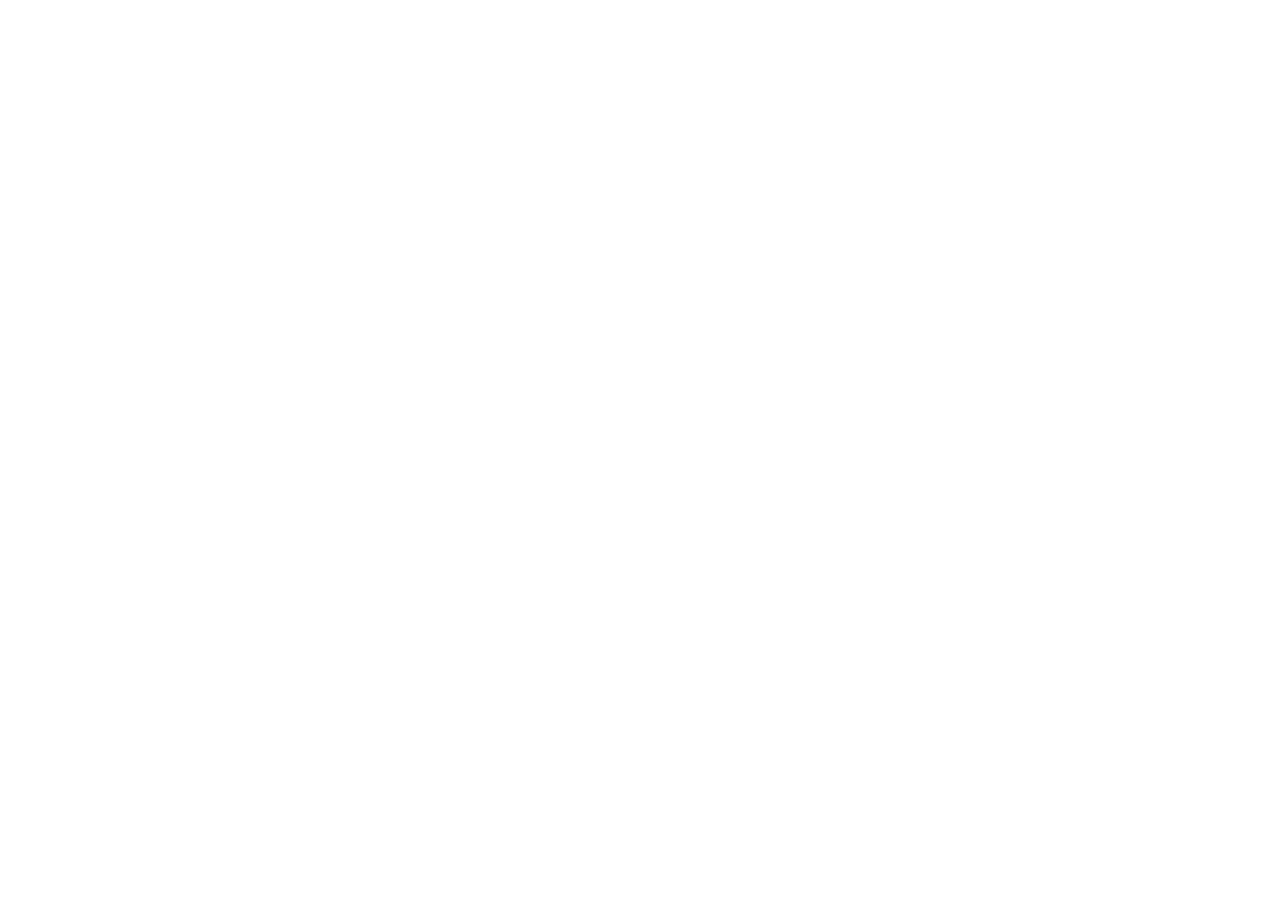
==== index.html @ 29b885c7 "update" ====
<!DOCTYPE html>
<html>
    <head>
        <meta charset="UTF-8">
        <meta name="viewport" content="width=device-width, initial-scale=1">
        <title>虚空仪表盘</title>
    </head>
    <body>
        <script type="module">
            import * as ksu from './kernelsu.js';
            // 引入 KernelSU 的 JavaScript API
            window.ksu = ksu;
            // 挂载到 ksu 命名空间以便调用
        </script>
        <script async>
            // 后续处理
        </script>
    </body>
</html>
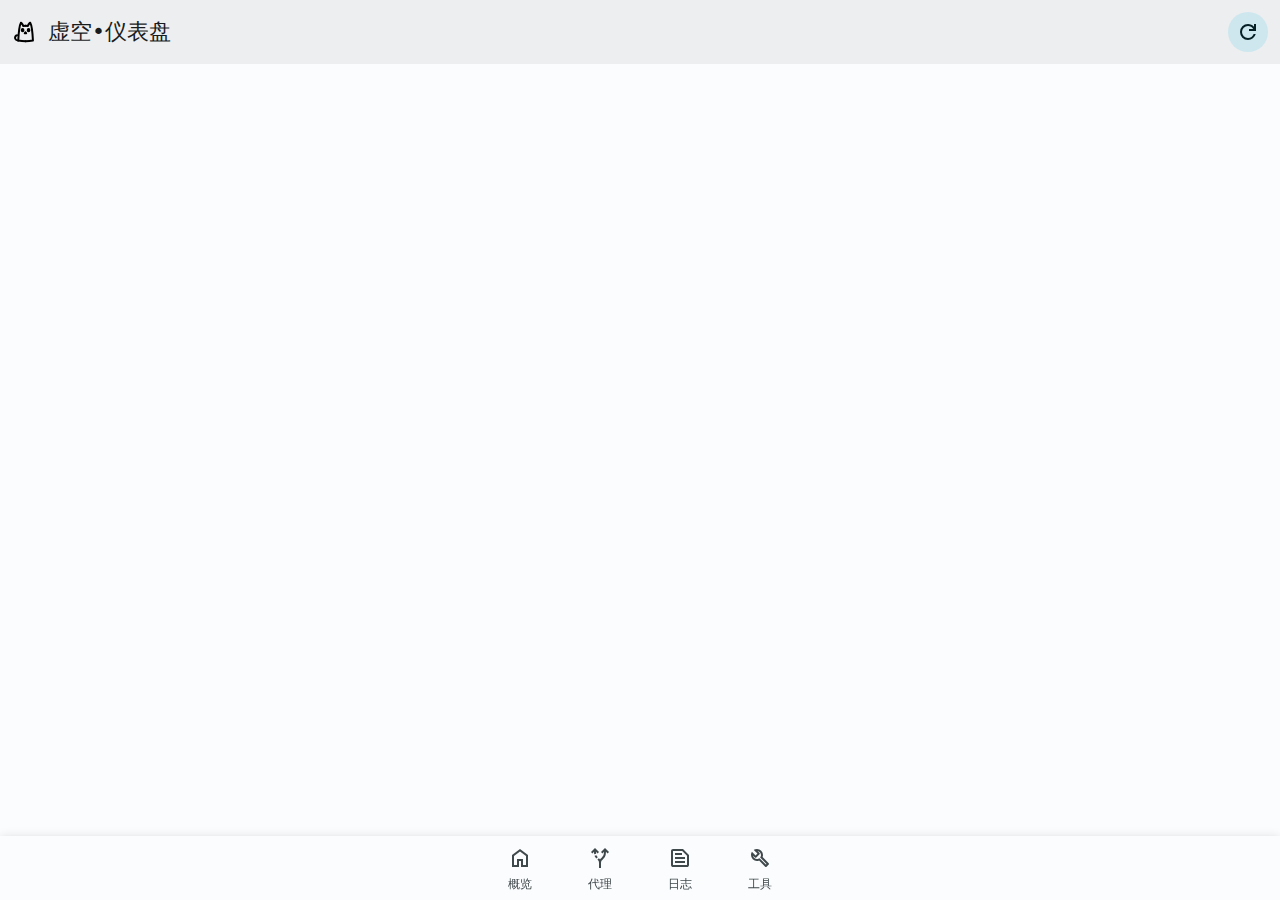
==== commit 2a1b52b4: "update" ====
--- a/index.html
+++ b/index.html
@@ -3,17 +3,93 @@
     <head>
         <meta charset="UTF-8">
         <meta name="viewport" content="width=device-width, initial-scale=1">
-        <title>虚空仪表盘</title>
+        <link rel="stylesheet" href="./global.css">
+        <!-- 引入全局样式 -->
+        <title>虚空•仪表盘</title>
     </head>
     <body>
         <script type="module">
-            import * as ksu from './kernelsu.js';
-            // 引入 KernelSU 的 JavaScript API
-            window.ksu = ksu;
-            // 挂载到 ksu 命名空间以便调用
+            import * as kernelsu from './kernelsu.js';
+            // 引入 KernelSU 的 JavaScript API，以便执行适用于 KernelSU Webview 的操作
+            window.sys = kernelsu;
+            // 挂载到全局命名空间 sys 以便调用
         </script>
-        <script async>
-            // 后续处理
-        </script>
+        <s-page theme="light">
+        <!-- dev 预设主题目前为 dark -->
+            <s-appbar>
+                <s-icon slot="navigation">
+                    <svg width="800px" height="800px" viewBox="0 0 48 48" xmlns="http://www.w3.org/2000/svg">
+                        <defs>
+                            <style>
+                                .a, .b {
+                                    fill: none;
+                                    stroke: #000000;
+                                    stroke-linecap: round;
+                                    stroke-width: 4;
+                                }
+                                .a {
+                                    stroke-linejoin: round;
+                                }
+                                .b {
+                                    stroke-miterlimit: 5.7143;
+                                }
+                            </style>
+                        </defs>
+                        <path class="a" d="M27.19,42.5a89.0444,89.0444,0,0,1-14.6813-1.5725S13.94,12.3721,17.9209,5.5357c-.13-.297,2.9919,1.2125,4.4218,6.2665a25.5569,25.5569,0,0,1,4.8471-.47"/>
+                        <ellipse class="a" cx="21.2404" cy="20.3089" rx="1.6708" ry="2.1301"/>
+                        <path class="a" d="M27.19,42.5a89.0444,89.0444,0,0,0,14.6813-1.5725S40.44,12.3721,36.4583,5.5357c.03-.2006-3.59,1.7549-4.4218,6.2665a25.5582,25.5582,0,0,0-4.8471-.47"/>
+                        <ellipse class="a" cx="33.1398" cy="20.3089" rx="1.6708" ry="2.1301"/>
+                        <path class="b" d="M12.5083,40.927C10.5777,40.6,7.56,40.6178,6.4685,37.44c-1.0674-3.107.4377-6.6708,3.7411-7.0453"/>
+                        <path class="b" d="M25.4634,26.3872a1.4666,1.4666,0,0,0,1.4726-1.4725"/>
+                        <path class="b" d="M28.4091,26.3872a1.4666,1.4666,0,0,1-1.4726-1.4725"/>
+                    </svg>
+                </s-icon>
+                <div slot="headline">虚空•仪表盘</div>
+                <s-icon-button type="filled-tonal" slot="action">
+                    <s-icon>
+                        <svg xmlns="http://www.w3.org/2000/svg" viewBox="0 -960 960 960">
+                            <path d="M480-160q-134 0-227-93t-93-227q0-134 93-227t227-93q69 0 132 28.5T720-690v-110h80v280H520v-80h168q-32-56-87.5-88T480-720q-100 0-170 70t-70 170q0 100 70 170t170 70q77 0 139-44t87-116h84q-28 106-114 173t-196 67Z"></path>
+                        </svg>
+                    </s-icon>
+                </s-icon-button>
+            </s-appbar>
+            <!-- 应用栏组件 -->
+            <s-navigation>
+                <s-navigation-item onclick="goto('home');">
+                    <s-icon type="home" slot="icon"></s-icon>
+                    <div slot="text">概览</div>
+                </s-navigation-item>
+                <s-navigation-item onclick="goto('proxy');">
+                    <s-icon slot="icon">
+                        <svg xmlns="http://www.w3.org/2000/svg" viewBox="0 -960 960 960">
+                            <path d="M440-80v-200q0-56-17-83t-45-53l57-57q12 11 23 23.5t22 26.5q14-19 28.5-33.5T538-485q38-35 69-81t33-161l-63 63-57-56 160-160 160 160-56 56-64-63q-2 143-44 203.5T592-425q-32 29-52 56.5T520-280v200h-80ZM248-633q-4-20-5.5-44t-2.5-50l-64 63-56-56 160-160 160 160-57 56-63-62q0 21 2 39.5t4 34.5l-78 19Zm86 176q-20-21-38.5-49T263-575l77-19q10 27 23 46t28 34l-57 57Z"></path>
+                        </svg>
+                    </s-icon>
+                    <div slot="text">代理</div>
+                </s-navigation-item>
+                <s-navigation-item onclick="goto('log');">
+                    <s-icon slot="icon">
+                        <svg xmlns="http://www.w3.org/2000/svg" viewBox="0 -960 960 960">
+                            <path d="M200-200h560v-367L567-760H200v560Zm0 80q-33 0-56.5-23.5T120-200v-560q0-33 23.5-56.5T200-840h400l240 240v400q0 33-23.5 56.5T760-120H200Zm80-160h400v-80H280v80Zm0-160h400v-80H280v80Zm0-160h280v-80H280v80Zm-80 400v-560 560Z"></path>
+                        </svg>
+                    </s-icon>
+                    <div slot="text">日志</div>
+                </s-navigation-item>
+                <s-navigation-item onclick="goto('tools');">
+                    <s-icon slot="icon">
+                        <svg xmlns="http://www.w3.org/2000/svg" viewBox="0 -960 960 960">
+                            <path d="M686-132 444-376q-20 8-40.5 12t-43.5 4q-100 0-170-70t-70-170q0-36 10-68.5t28-61.5l146 146 72-72-146-146q29-18 61.5-28t68.5-10q100 0 170 70t70 170q0 23-4 43.5T584-516l244 242q12 12 12 29t-12 29l-84 84q-12 12-29 12t-29-12Zm29-85 27-27-256-256q18-20 26-46.5t8-53.5q0-60-38.5-104.5T386-758l74 74q12 12 12 28t-12 28L332-500q-12 12-28 12t-28-12l-74-74q9 57 53.5 95.5T360-440q26 0 52-8t47-25l256 256ZM472-488Z"></path>
+                        </svg>
+                    </s-icon>
+                    <div slot="text">工具</div>
+                </s-navigation-item>
+            </s-navigation>
+            <!-- 导航栏组件，其上按键绑定页面切换函数 -->
+        </s-page>
+        <!-- Sober 推荐的页面根节点 -->
+        <script src="./sober.min.js"></script>
+        <!-- 引入 Sober 组件库 -->
+        <script src="./index.js"></script>
+        <!-- 引入 JavaScript 脚本以支持执行复杂动作 -->
     </body>
 </html>--- a/global.css
+++ b/global.css
@@ -0,0 +1,37 @@
+:not(:defined) {
+  visibility: hidden;
+}
+
+body {
+    margin: 0;
+    /* 删除多余间距 */
+    height: 100vh;
+    /* 设置高度 */
+}
+
+s-appbar {
+    position: fixed;
+    top: 0;
+    left: 0;
+    right: 0;
+}
+
+@media(max-width: 768px){
+  #container {
+    margin-top: 56px;
+  }
+}
+/* 窄屏幕时调整为应用栏留出的间距 */
+
+s-page {
+    height: 100vh;
+    width: 100%;
+}
+
+s-navigation {
+    width: 100%;
+    position: fixed;
+    bottom: 0;
+    left: 0;
+    right: 0;
+}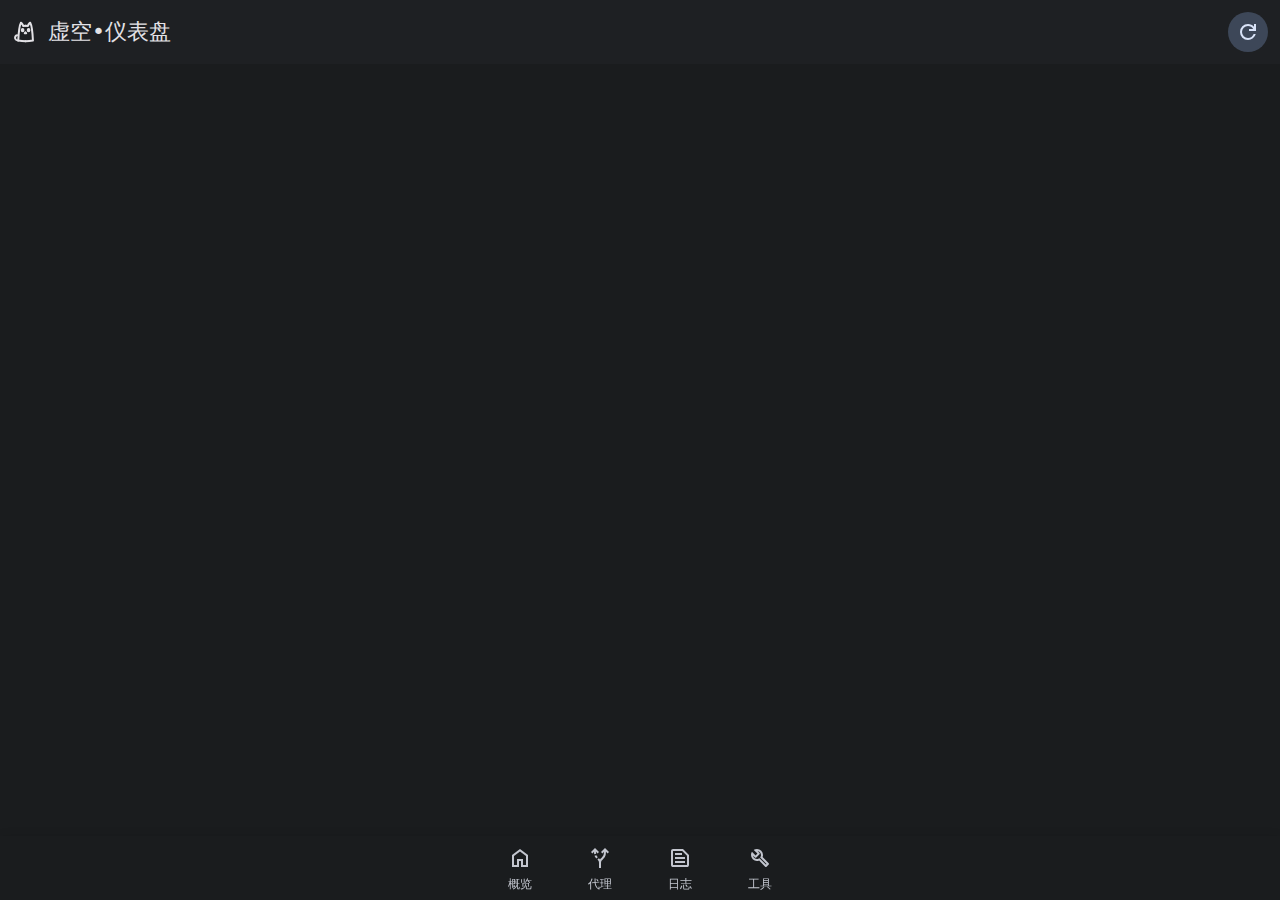
==== commit a4881e10: "update" ====
--- a/index.html
+++ b/index.html
@@ -5,7 +5,10 @@
         <meta name="viewport" content="width=device-width, initial-scale=1">
         <link rel="stylesheet" href="./global.css">
         <!-- 引入全局样式 -->
+        <link rel="stylesheet" href="./sober-theme.css">
+        <!-- 引入配色 -->
         <title>虚空•仪表盘</title>
+        <!-- 虽然看起来没什么用 -->
     </head>
     <body>
         <script type="module">
@@ -14,7 +17,7 @@
             window.sys = kernelsu;
             // 挂载到全局命名空间 sys 以便调用
         </script>
-        <s-page theme="light">
+        <s-page theme="dark">
         <!-- dev 预设主题目前为 dark -->
             <s-appbar>
                 <s-icon slot="navigation">
@@ -23,7 +26,7 @@
                             <style>
                                 .a, .b {
                                     fill: none;
-                                    stroke: #000000;
+                                    stroke: var(--s-color-on-background);
                                     stroke-linecap: round;
                                     stroke-width: 4;
                                 }
@@ -43,23 +46,32 @@
                         <path class="b" d="M25.4634,26.3872a1.4666,1.4666,0,0,0,1.4726-1.4725"/>
                         <path class="b" d="M28.4091,26.3872a1.4666,1.4666,0,0,1-1.4726-1.4725"/>
                     </svg>
+                    <!-- 这个内联矢量图真长 -->
                 </s-icon>
-                <div slot="headline">虚空•仪表盘</div>
-                <s-icon-button type="filled-tonal" slot="action">
-                    <s-icon>
-                        <svg xmlns="http://www.w3.org/2000/svg" viewBox="0 -960 960 960">
-                            <path d="M480-160q-134 0-227-93t-93-227q0-134 93-227t227-93q69 0 132 28.5T720-690v-110h80v280H520v-80h168q-32-56-87.5-88T480-720q-100 0-170 70t-70 170q0 100 70 170t170 70q77 0 139-44t87-116h84q-28 106-114 173t-196 67Z"></path>
-                        </svg>
-                    </s-icon>
-                </s-icon-button>
+                <div id="title" slot="headline">虚空•仪表盘</div>
+                <s-popup-menu slot="action">
+                    <s-icon-button type="filled-tonal" slot="trigger">
+                        <s-icon>
+                            <svg xmlns="http://www.w3.org/2000/svg" viewBox="0 -960 960 960">
+                                <path d="M480-160q-134 0-227-93t-93-227q0-134 93-227t227-93q69 0 132 28.5T720-690v-110h80v280H520v-80h168q-32-56-87.5-88T480-720q-100 0-170 70t-70 170q0 100 70 170t170 70q77 0 139-44t87-116h84q-28 106-114 173t-196 67Z"></path>
+                            </svg>
+                        </s-icon>
+                    </s-icon-button>
+                    <s-popup-menu-item>重载仪表板</s-popup-menu-item>
+                    <s-popup-menu-item>重载内核</s-popup-menu-item>
+                    <s-popup-menu-item>重启内核</s-popup-menu-item>
+                </s-popup-menu>
+                <!-- 用于重载的下拉菜单 -->
             </s-appbar>
             <!-- 应用栏组件 -->
-            <s-navigation>
-                <s-navigation-item onclick="goto('home');">
+            <div id="container"></div>
+            <!-- 内容容器 -->
+            <s-navigation id="nav">
+                <s-navigation-item value="home" onclick="goto('home');">
                     <s-icon type="home" slot="icon"></s-icon>
                     <div slot="text">概览</div>
                 </s-navigation-item>
-                <s-navigation-item onclick="goto('proxy');">
+                <s-navigation-item value="proxy" onclick="goto('proxy');">
                     <s-icon slot="icon">
                         <svg xmlns="http://www.w3.org/2000/svg" viewBox="0 -960 960 960">
                             <path d="M440-80v-200q0-56-17-83t-45-53l57-57q12 11 23 23.5t22 26.5q14-19 28.5-33.5T538-485q38-35 69-81t33-161l-63 63-57-56 160-160 160 160-56 56-64-63q-2 143-44 203.5T592-425q-32 29-52 56.5T520-280v200h-80ZM248-633q-4-20-5.5-44t-2.5-50l-64 63-56-56 160-160 160 160-57 56-63-62q0 21 2 39.5t4 34.5l-78 19Zm86 176q-20-21-38.5-49T263-575l77-19q10 27 23 46t28 34l-57 57Z"></path>
@@ -67,7 +79,7 @@
                     </s-icon>
                     <div slot="text">代理</div>
                 </s-navigation-item>
-                <s-navigation-item onclick="goto('log');">
+                <s-navigation-item value="log" onclick="goto('log');">
                     <s-icon slot="icon">
                         <svg xmlns="http://www.w3.org/2000/svg" viewBox="0 -960 960 960">
                             <path d="M200-200h560v-367L567-760H200v560Zm0 80q-33 0-56.5-23.5T120-200v-560q0-33 23.5-56.5T200-840h400l240 240v400q0 33-23.5 56.5T760-120H200Zm80-160h400v-80H280v80Zm0-160h400v-80H280v80Zm0-160h280v-80H280v80Zm-80 400v-560 560Z"></path>
@@ -75,7 +87,7 @@
                     </s-icon>
                     <div slot="text">日志</div>
                 </s-navigation-item>
-                <s-navigation-item onclick="goto('tools');">
+                <s-navigation-item value="tools" onclick="goto('tools');">
                     <s-icon slot="icon">
                         <svg xmlns="http://www.w3.org/2000/svg" viewBox="0 -960 960 960">
                             <path d="M686-132 444-376q-20 8-40.5 12t-43.5 4q-100 0-170-70t-70-170q0-36 10-68.5t28-61.5l146 146 72-72-146-146q29-18 61.5-28t68.5-10q100 0 170 70t70 170q0 23-4 43.5T584-516l244 242q12 12 12 29t-12 29l-84 84q-12 12-29 12t-29-12Zm29-85 27-27-256-256q18-20 26-46.5t8-53.5q0-60-38.5-104.5T386-758l74 74q12 12 12 28t-12 28L332-500q-12 12-28 12t-28-12l-74-74q9 57 53.5 95.5T360-440q26 0 52-8t47-25l256 256ZM472-488Z"></path>
--- a/sober-theme.css
+++ b/sober-theme.css
@@ -0,0 +1,66 @@
+s-page {
+  --s-color-primary: #205fa6;
+  --s-color-on-primary: #ffffff;
+  --s-color-primary-container: #d5e3ff;
+  --s-color-on-primary-container: #001c3b;
+  --s-color-secondary: #555f71;
+  --s-color-on-secondary: #ffffff;
+  --s-color-secondary-container: #d9e3f8;
+  --s-color-on-secondary-container: #121c2b;
+  --s-color-tertiary: #6e5676;
+  --s-color-on-tertiary: #ffffff;
+  --s-color-tertiary-container: #f7d8ff;
+  --s-color-on-tertiary-container: #271430;
+  --s-color-error: #ba1a1a;
+  --s-color-on-error: #ffffff;
+  --s-color-error-container: #ffdad6;
+  --s-color-on-error-container: #410002;
+  --s-color-background: #fdfcff;
+  --s-color-on-background: #1a1c1e;
+  --s-color-outline: #74777f;
+  --s-color-outline-variant: #c3c6cf;
+  --s-color-surface: #fdfcff;
+  --s-color-on-surface: #1a1c1e;
+  --s-color-surface-variant: #e0e2ec;
+  --s-color-on-surface-variant: #43474e;
+  --s-color-inverse-surface: #2f3033;
+  --s-color-inverse-on-surface: #f1f0f4;
+  --s-color-inverse-primary: #a6c8ff;
+  --s-color-surface-container: #eeedf1;
+  --s-color-surface-container-lowest: #e3e2e6;
+  --s-color-surface-container-low: #e9e7eb;
+  --s-color-surface-container-high: #f4f3f7;
+  --s-color-surface-container-highest: #ffffff;
+  --s-color-dark-primary: #a6c8ff;
+  --s-color-dark-on-primary: #00315f;
+  --s-color-dark-primary-container: #004786;
+  --s-color-dark-on-primary-container: #d5e3ff;
+  --s-color-dark-secondary: #bdc7dc;
+  --s-color-dark-on-secondary: #273141;
+  --s-color-dark-secondary-container: #3d4758;
+  --s-color-dark-on-secondary-container: #d9e3f8;
+  --s-color-dark-tertiary: #dabde2;
+  --s-color-dark-on-tertiary: #3d2846;
+  --s-color-dark-tertiary-container: #553f5d;
+  --s-color-dark-on-tertiary-container: #f7d8ff;
+  --s-color-dark-error: #ffb4ab;
+  --s-color-dark-on-error: #690005;
+  --s-color-dark-error-container: #93000a;
+  --s-color-dark-on-error-container: #ffb4ab;
+  --s-color-dark-background: #1a1c1e;
+  --s-color-dark-on-background: #e3e2e6;
+  --s-color-dark-outline: #8d9199;
+  --s-color-dark-outline-variant: #43474e;
+  --s-color-dark-surface: #1a1c1e;
+  --s-color-dark-on-surface: #e3e2e6;
+  --s-color-dark-surface-variant: #43474e;
+  --s-color-dark-on-surface-variant: #c3c6cf;
+  --s-color-dark-inverse-surface: #e3e2e6;
+  --s-color-dark-inverse-on-surface: #2f3033;
+  --s-color-dark-inverse-primary: #205fa6;
+  --s-color-dark-surface-container: #1e2023;
+  --s-color-dark-surface-container-lowest: #0d0e11;
+  --s-color-dark-surface-container-low: #1a1c1e;
+  --s-color-dark-surface-container-high: #292a2d;
+  --s-color-dark-surface-container-highest: #343538;
+}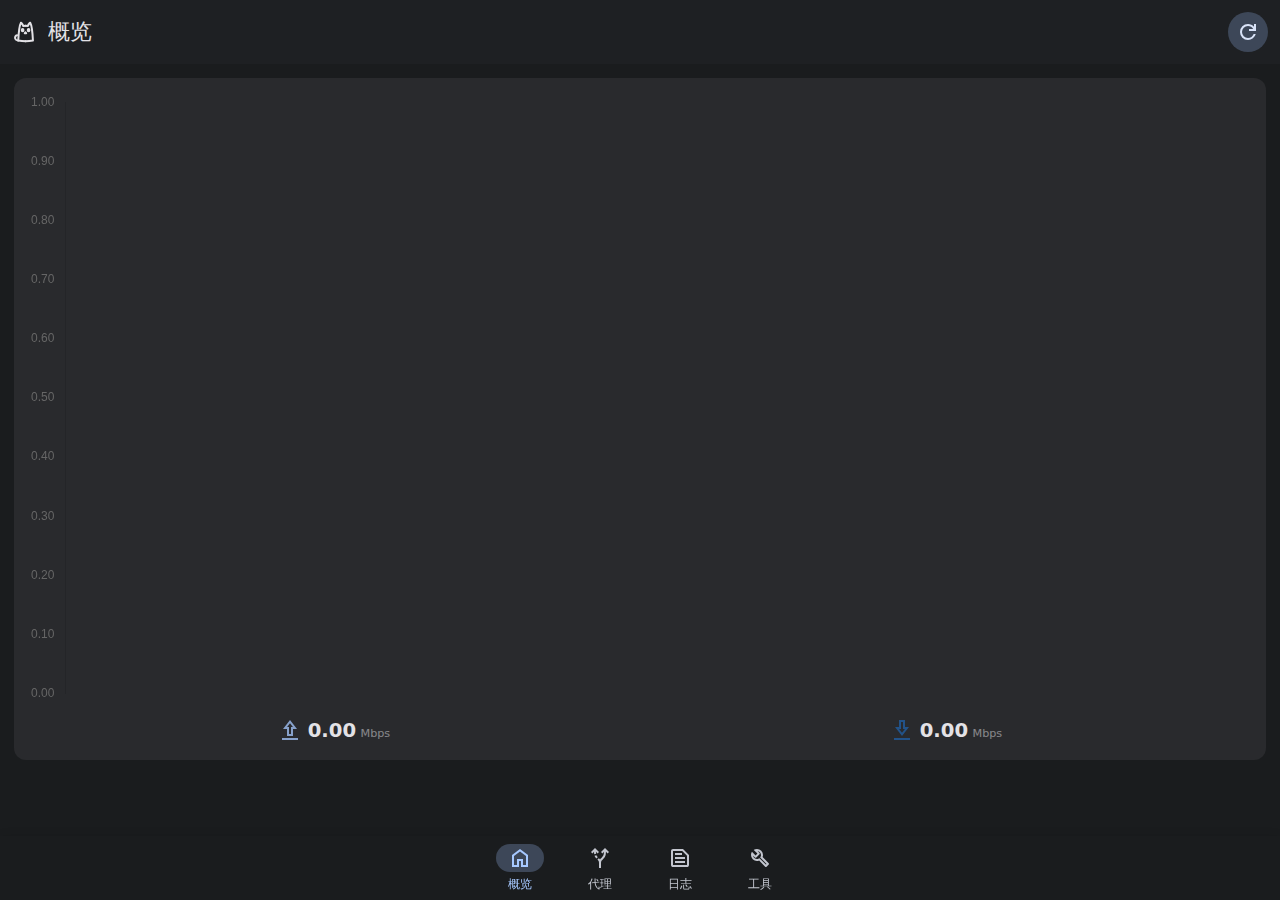
==== commit 0a4f633f: "update" ====
--- a/index.html
+++ b/index.html
@@ -11,12 +11,6 @@
         <!-- 虽然看起来没什么用 -->
     </head>
     <body>
-        <script type="module">
-            import * as kernelsu from './kernelsu.js';
-            // 引入 KernelSU 的 JavaScript API，以便执行适用于 KernelSU Webview 的操作
-            window.sys = kernelsu;
-            // 挂载到全局命名空间 sys 以便调用
-        </script>
         <s-page theme="dark">
         <!-- dev 预设主题目前为 dark -->
             <s-appbar>
@@ -57,7 +51,7 @@
                             </svg>
                         </s-icon>
                     </s-icon-button>
-                    <s-popup-menu-item>重载仪表板</s-popup-menu-item>
+                    <s-popup-menu-item onclick="window.location.reload()">重载仪表板</s-popup-menu-item>
                     <s-popup-menu-item>重载内核</s-popup-menu-item>
                     <s-popup-menu-item>重启内核</s-popup-menu-item>
                 </s-popup-menu>
@@ -99,8 +93,12 @@
             <!-- 导航栏组件，其上按键绑定页面切换函数 -->
         </s-page>
         <!-- Sober 推荐的页面根节点 -->
+        <script src="./kernelsu.js"></script>
+        <!-- 引入 KernelSU JavaScript API，以便与操作系统通信 --> 
         <script src="./sober.min.js"></script>
         <!-- 引入 Sober 组件库 -->
+        <script src="./chart.js"></script>
+        <!-- 引入绘图库以支持绘制实时速度图像 -->
         <script src="./index.js"></script>
         <!-- 引入 JavaScript 脚本以支持执行复杂动作 -->
     </body>
--- a/global.css
+++ b/global.css
@@ -14,17 +14,21 @@
     top: 0;
     left: 0;
     right: 0;
+    z-index: 999;
+}
+
+#container {
+    padding: 64px 0;
 }
 
 @media(max-width: 768px){
   #container {
-    margin-top: 56px;
+    padding-top: 56px;
   }
 }
 /* 窄屏幕时调整为应用栏留出的间距 */
 
 s-page {
-    height: 100vh;
     width: 100%;
 }
 
@@ -34,4 +38,5 @@
     bottom: 0;
     left: 0;
     right: 0;
+    z-index: 999;
 }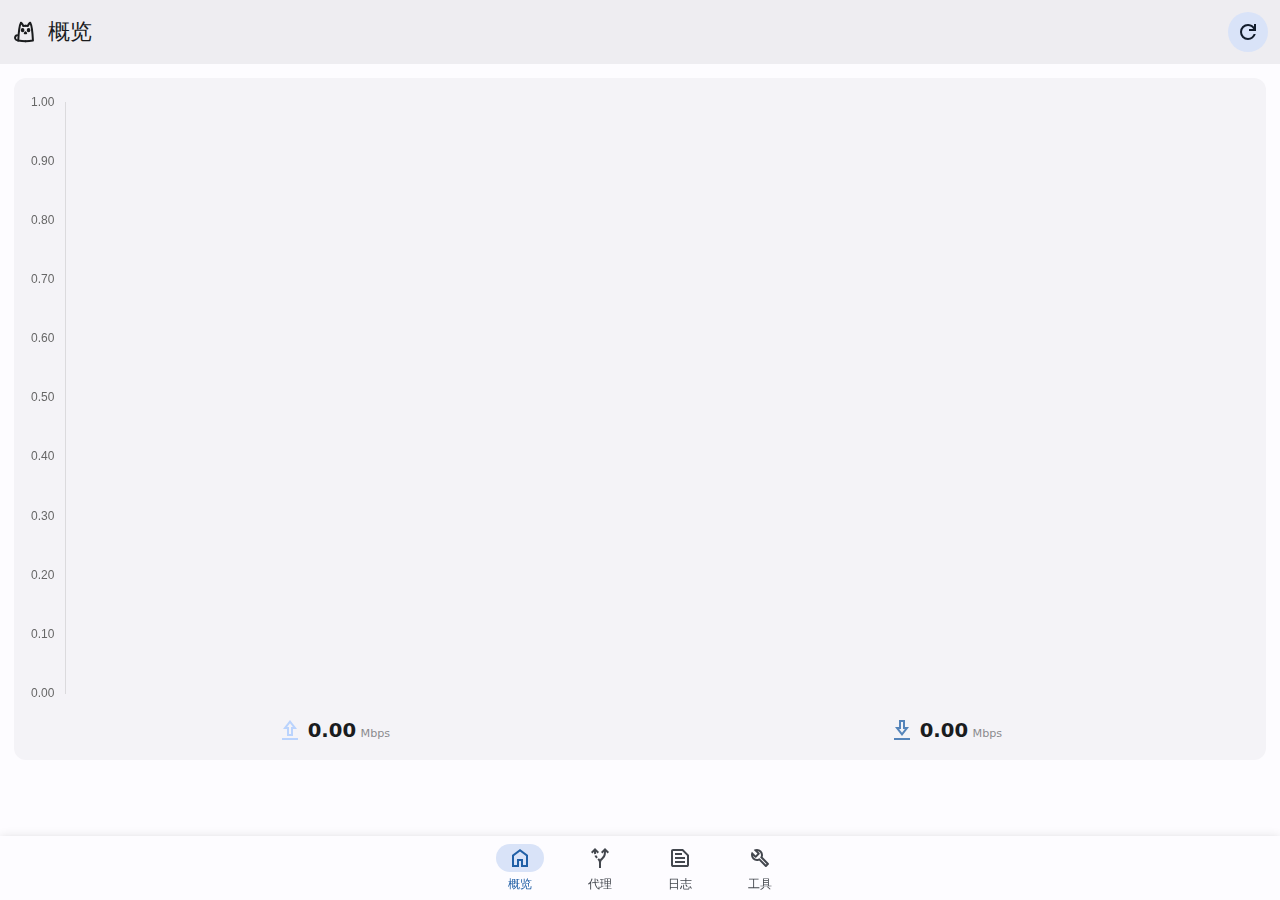
==== commit 2f6fa470: "update index.html" ====
--- a/index.html
+++ b/index.html
@@ -3,16 +3,16 @@
     <head>
         <meta charset="UTF-8">
         <meta name="viewport" content="width=device-width, initial-scale=1">
-        <link rel="stylesheet" href="./global.css">
+        <link rel="stylesheet" href="./styles/global.css">
         <!-- 引入全局样式 -->
-        <link rel="stylesheet" href="./sober-theme.css">
+        <link rel="stylesheet" href="./styles/sober-theme.css">
         <!-- 引入配色 -->
         <title>虚空•仪表盘</title>
         <!-- 虽然看起来没什么用 -->
     </head>
     <body>
-        <s-page theme="dark">
-        <!-- dev 预设主题目前为 dark -->
+        <s-page theme="auto">
+        <!-- 主题跟随系统 -->
             <s-appbar>
                 <s-icon slot="navigation">
                     <svg width="800px" height="800px" viewBox="0 0 48 48" xmlns="http://www.w3.org/2000/svg">
@@ -93,13 +93,13 @@
             <!-- 导航栏组件，其上按键绑定页面切换函数 -->
         </s-page>
         <!-- Sober 推荐的页面根节点 -->
-        <script src="./kernelsu.js"></script>
+        <script src="./scripts/kernelsu.js"></script>
         <!-- 引入 KernelSU JavaScript API，以便与操作系统通信 --> 
-        <script src="./sober.min.js"></script>
+        <script src="./scripts/sober.min.js"></script>
         <!-- 引入 Sober 组件库 -->
-        <script src="./chart.js"></script>
+        <script src="./scripts/chart.js"></script>
         <!-- 引入绘图库以支持绘制实时速度图像 -->
-        <script src="./index.js"></script>
+        <script src="./scripts/index.js"></script>
         <!-- 引入 JavaScript 脚本以支持执行复杂动作 -->
     </body>
 </html>--- a/styles/global.css
+++ b/styles/global.css
@@ -0,0 +1,42 @@
+:not(:defined) {
+  visibility: hidden;
+}
+
+body {
+    margin: 0;
+    /* 删除多余间距 */
+    height: 100vh;
+    /* 设置高度 */
+}
+
+s-appbar {
+    position: fixed;
+    top: 0;
+    left: 0;
+    right: 0;
+    z-index: 999;
+}
+
+#container {
+    padding: 64px 0;
+}
+
+@media(max-width: 768px){
+  #container {
+    padding-top: 56px;
+  }
+}
+/* 窄屏幕时调整为应用栏留出的间距 */
+
+s-page {
+    width: 100%;
+}
+
+s-navigation {
+    width: 100%;
+    position: fixed;
+    bottom: 0;
+    left: 0;
+    right: 0;
+    z-index: 999;
+}--- a/styles/sober-theme.css
+++ b/styles/sober-theme.css
@@ -0,0 +1,66 @@
+s-page {
+  --s-color-primary: #205fa6;
+  --s-color-on-primary: #ffffff;
+  --s-color-primary-container: #d5e3ff;
+  --s-color-on-primary-container: #001c3b;
+  --s-color-secondary: #555f71;
+  --s-color-on-secondary: #ffffff;
+  --s-color-secondary-container: #d9e3f8;
+  --s-color-on-secondary-container: #121c2b;
+  --s-color-tertiary: #6e5676;
+  --s-color-on-tertiary: #ffffff;
+  --s-color-tertiary-container: #f7d8ff;
+  --s-color-on-tertiary-container: #271430;
+  --s-color-error: #ba1a1a;
+  --s-color-on-error: #ffffff;
+  --s-color-error-container: #ffdad6;
+  --s-color-on-error-container: #410002;
+  --s-color-background: #fdfcff;
+  --s-color-on-background: #1a1c1e;
+  --s-color-outline: #74777f;
+  --s-color-outline-variant: #c3c6cf;
+  --s-color-surface: #fdfcff;
+  --s-color-on-surface: #1a1c1e;
+  --s-color-surface-variant: #e0e2ec;
+  --s-color-on-surface-variant: #43474e;
+  --s-color-inverse-surface: #2f3033;
+  --s-color-inverse-on-surface: #f1f0f4;
+  --s-color-inverse-primary: #a6c8ff;
+  --s-color-surface-container: #eeedf1;
+  --s-color-surface-container-lowest: #e3e2e6;
+  --s-color-surface-container-low: #e9e7eb;
+  --s-color-surface-container-high: #f4f3f7;
+  --s-color-surface-container-highest: #ffffff;
+  --s-color-dark-primary: #a6c8ff;
+  --s-color-dark-on-primary: #00315f;
+  --s-color-dark-primary-container: #004786;
+  --s-color-dark-on-primary-container: #d5e3ff;
+  --s-color-dark-secondary: #bdc7dc;
+  --s-color-dark-on-secondary: #273141;
+  --s-color-dark-secondary-container: #3d4758;
+  --s-color-dark-on-secondary-container: #d9e3f8;
+  --s-color-dark-tertiary: #dabde2;
+  --s-color-dark-on-tertiary: #3d2846;
+  --s-color-dark-tertiary-container: #553f5d;
+  --s-color-dark-on-tertiary-container: #f7d8ff;
+  --s-color-dark-error: #ffb4ab;
+  --s-color-dark-on-error: #690005;
+  --s-color-dark-error-container: #93000a;
+  --s-color-dark-on-error-container: #ffb4ab;
+  --s-color-dark-background: #1a1c1e;
+  --s-color-dark-on-background: #e3e2e6;
+  --s-color-dark-outline: #8d9199;
+  --s-color-dark-outline-variant: #43474e;
+  --s-color-dark-surface: #1a1c1e;
+  --s-color-dark-on-surface: #e3e2e6;
+  --s-color-dark-surface-variant: #43474e;
+  --s-color-dark-on-surface-variant: #c3c6cf;
+  --s-color-dark-inverse-surface: #e3e2e6;
+  --s-color-dark-inverse-on-surface: #2f3033;
+  --s-color-dark-inverse-primary: #205fa6;
+  --s-color-dark-surface-container: #1e2023;
+  --s-color-dark-surface-container-lowest: #0d0e11;
+  --s-color-dark-surface-container-low: #1a1c1e;
+  --s-color-dark-surface-container-high: #292a2d;
+  --s-color-dark-surface-container-highest: #343538;
+}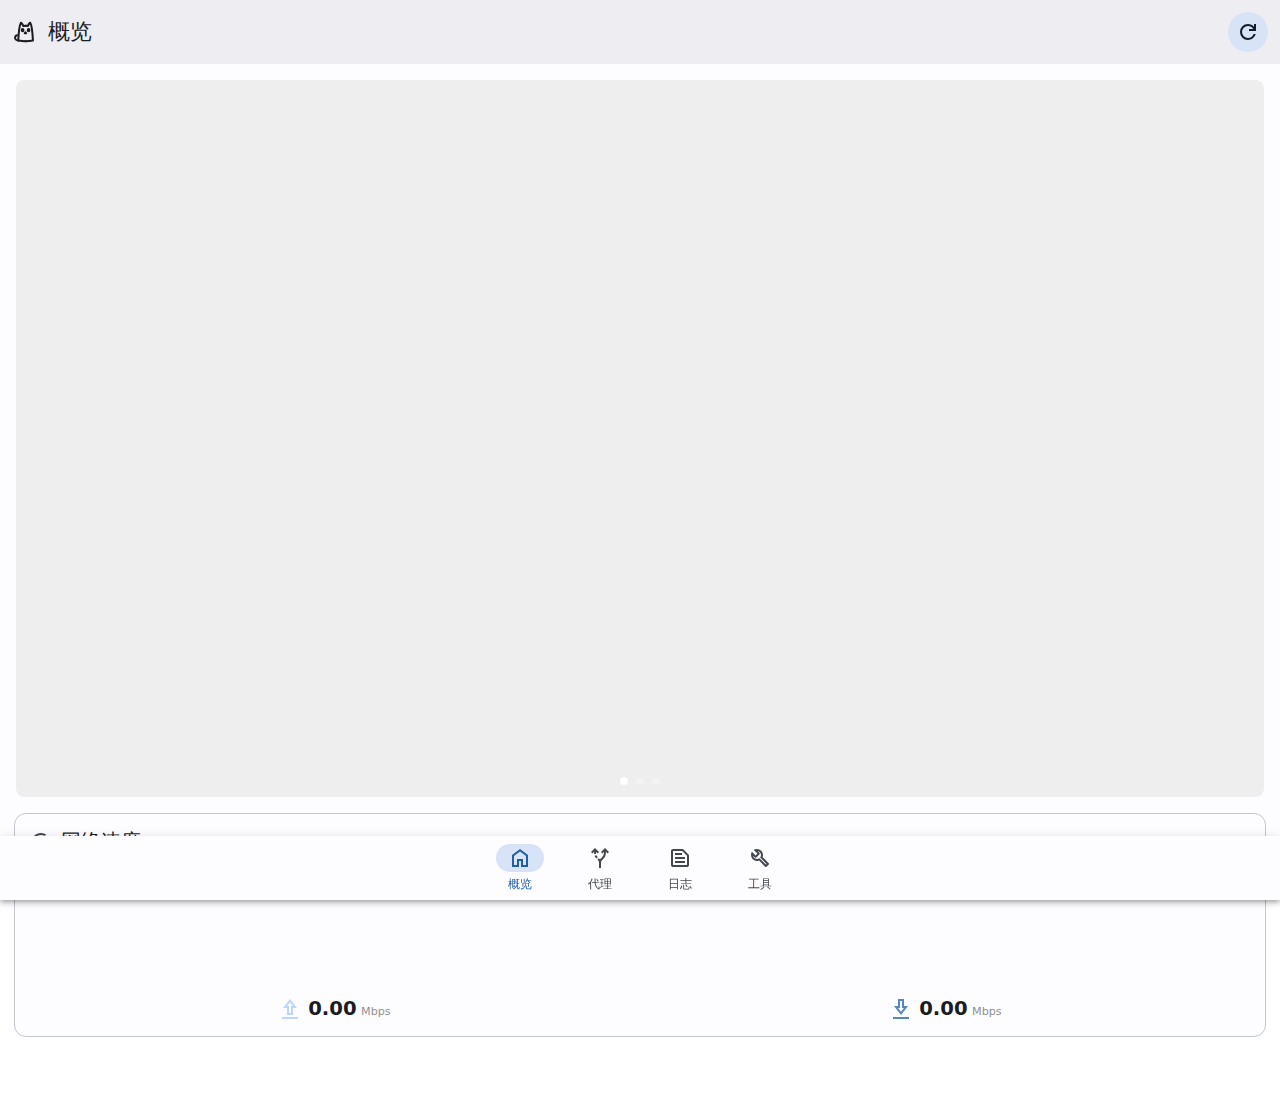
==== commit a489af1f: "update" ====
--- a/index.html
+++ b/index.html
@@ -11,7 +11,7 @@
         <!-- 虽然看起来没什么用 -->
     </head>
     <body>
-        <s-page theme="auto">
+        <s-page thedevme="auto">
         <!-- 主题跟随系统 -->
             <s-appbar>
                 <s-icon slot="navigation">
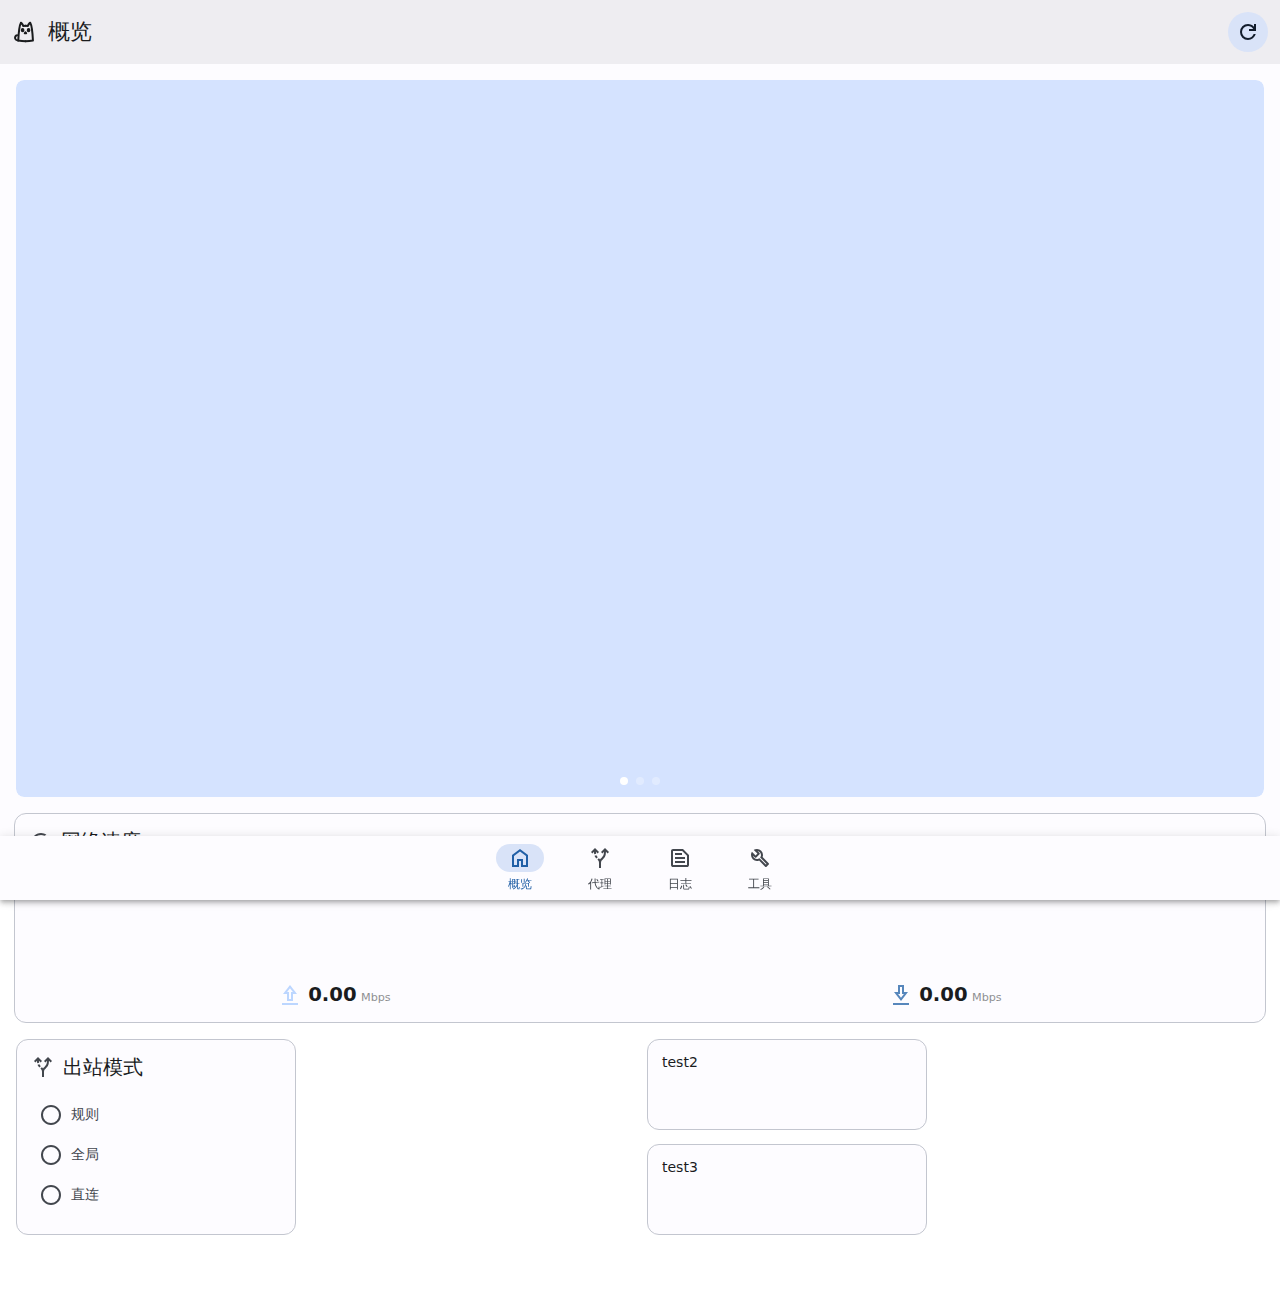
==== commit 61a002bf: "update" ====
--- a/index.html
+++ b/index.html
@@ -11,7 +11,7 @@
         <!-- 虽然看起来没什么用 -->
     </head>
     <body>
-        <s-page thedevme="auto">
+        <s-page theme="auto">
         <!-- 主题跟随系统 -->
             <s-appbar>
                 <s-icon slot="navigation">
@@ -51,6 +51,7 @@
                             </svg>
                         </s-icon>
                     </s-icon-button>
+                    <s-popup-menu-item onclick="turnToFullScreen()">仪表板全屏</s-popup-menu-item>
                     <s-popup-menu-item onclick="window.location.reload()">重载仪表板</s-popup-menu-item>
                     <s-popup-menu-item>重载内核</s-popup-menu-item>
                     <s-popup-menu-item>重启内核</s-popup-menu-item>
